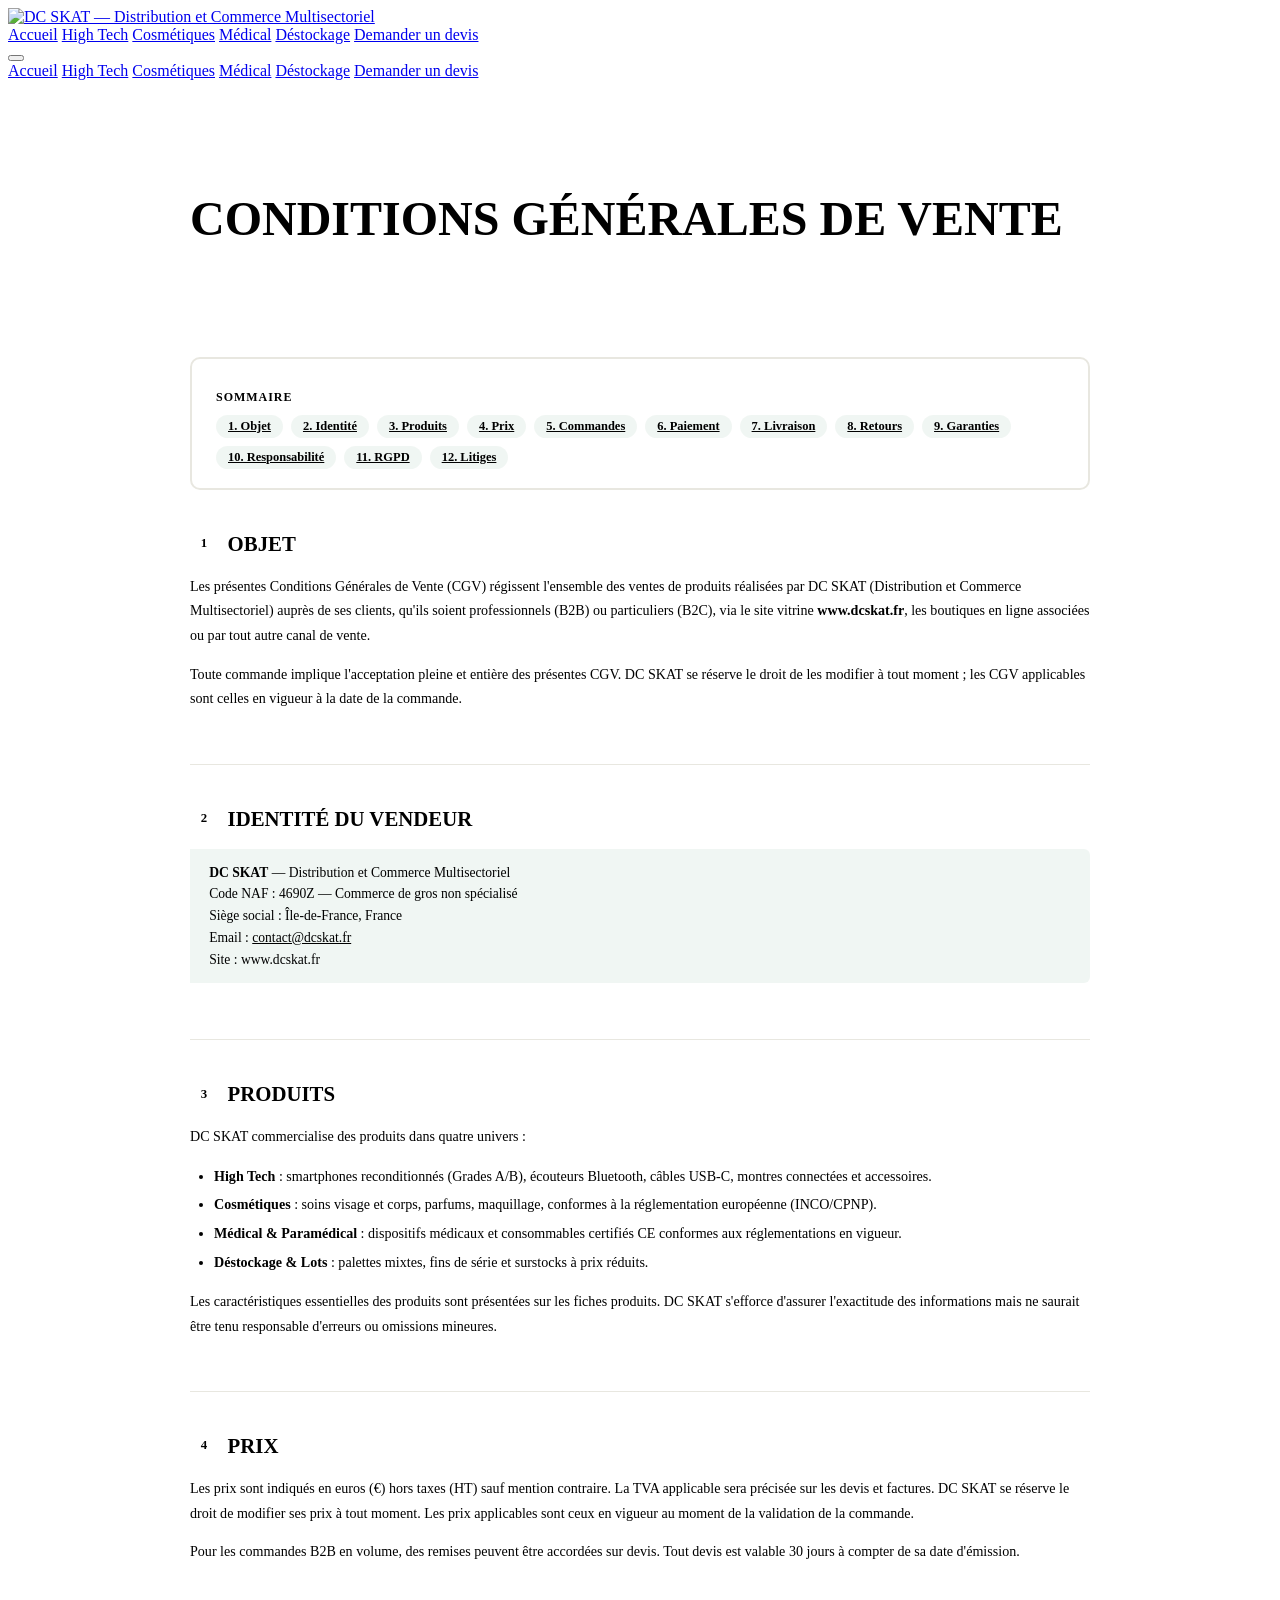
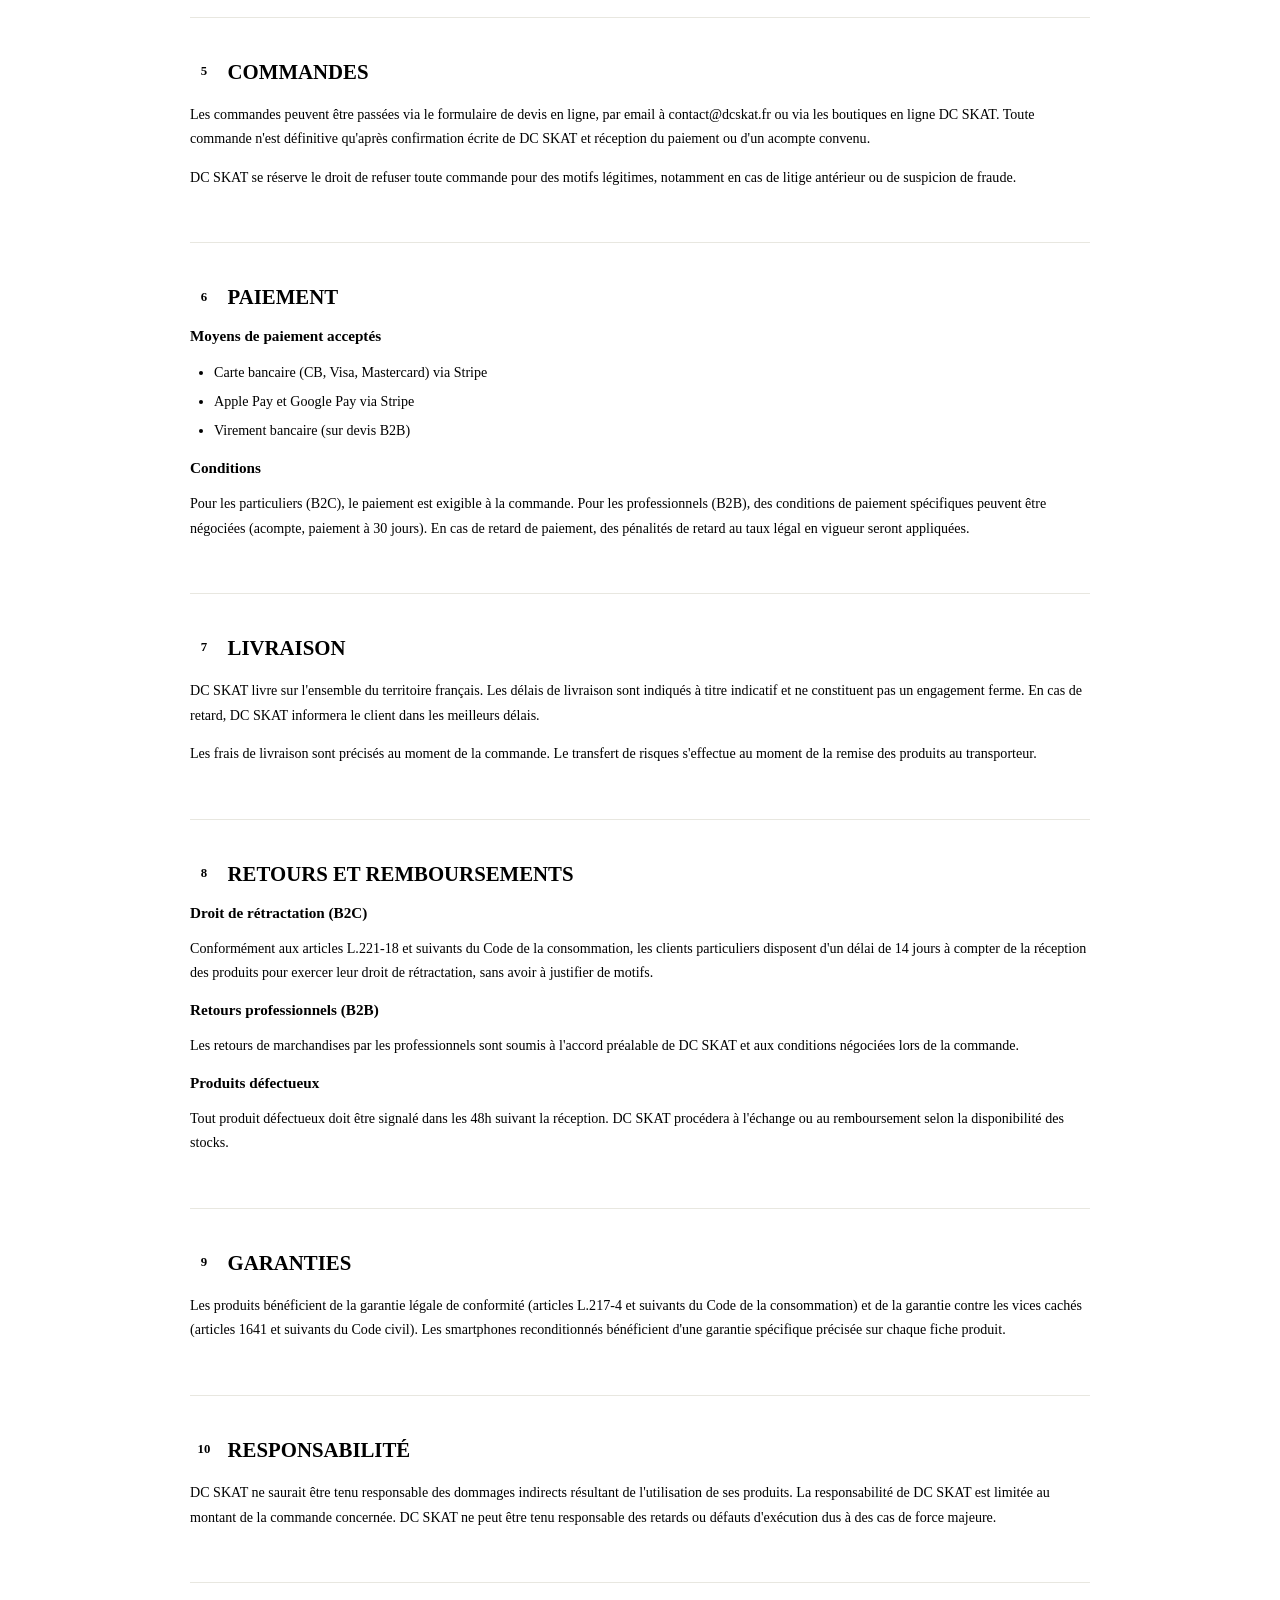
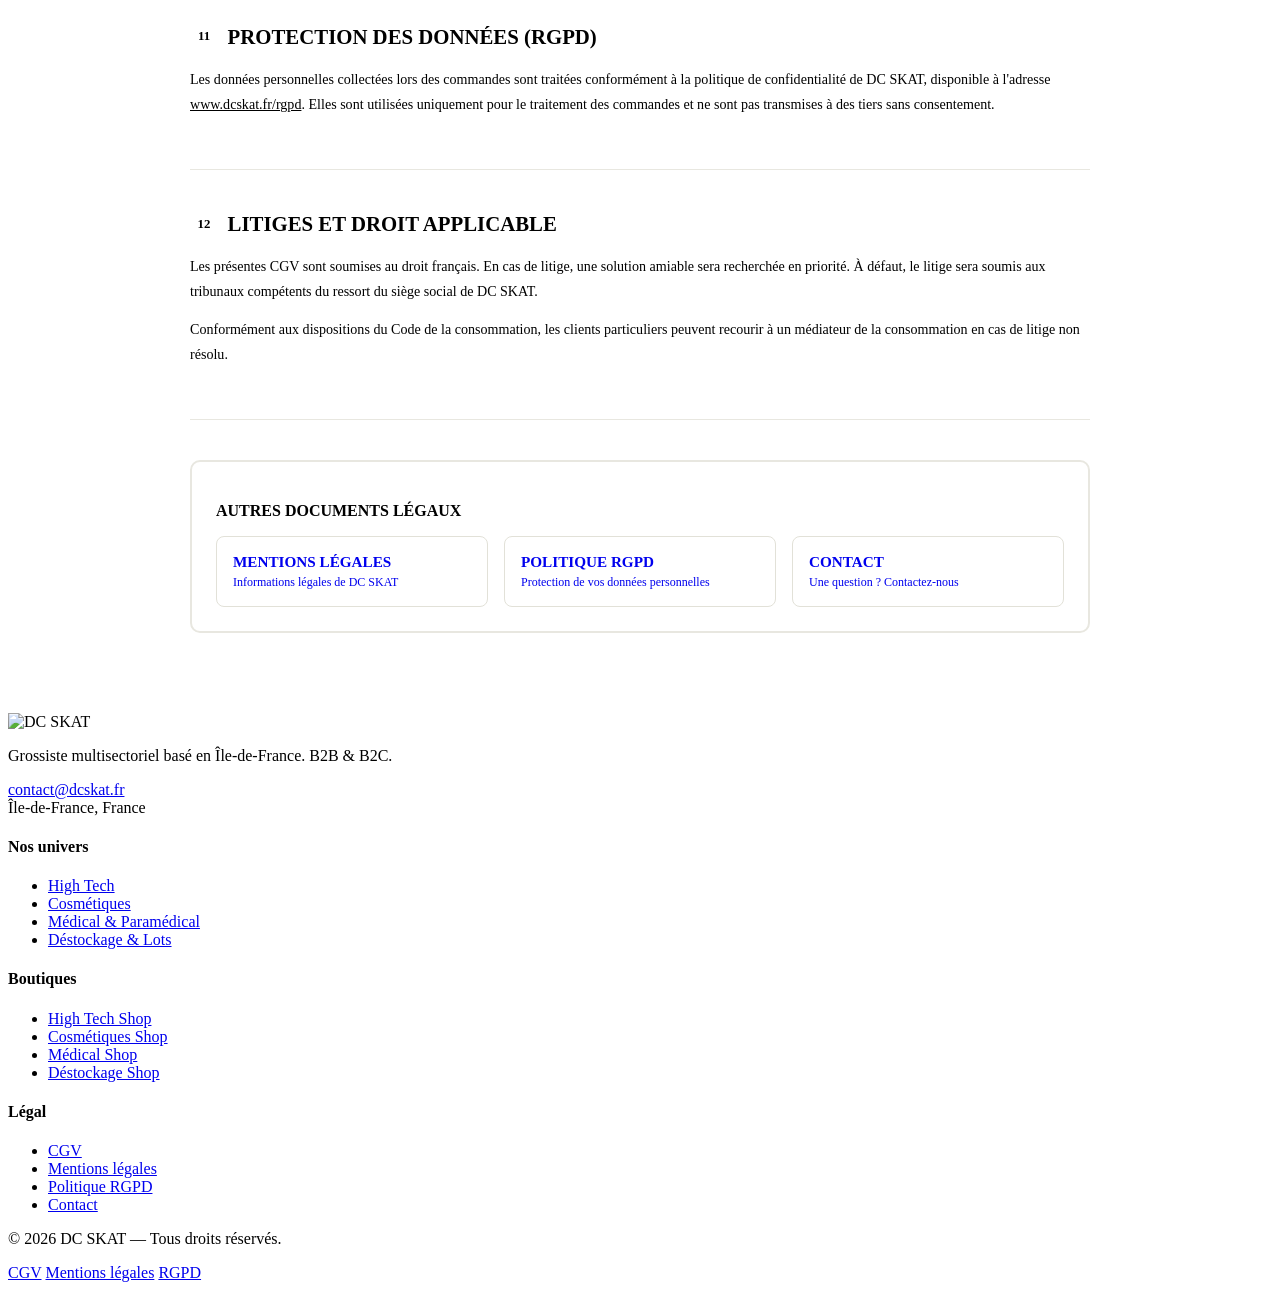
==== cgv.html @ 7391695d "Create cgv.html" ====
<!DOCTYPE html>
<html lang="fr">
<head>
  <meta charset="UTF-8" />
  <meta name="viewport" content="width=device-width, initial-scale=1.0" />
  <meta name="description" content="Conditions Générales de Vente — DC SKAT Distribution et Commerce Multisectoriel." />
  <meta name="robots" content="noindex" />
  <title>CGV — DC SKAT</title>

  <link rel="preconnect" href="https://fonts.googleapis.com" />
  <link rel="preconnect" href="https://fonts.gstatic.com" crossorigin />
  <link href="https://fonts.googleapis.com/css2?family=Barlow+Condensed:wght@700;800&family=Lato:wght@400;700&display=swap" rel="stylesheet" />
  <link rel="stylesheet" href="style.css" />

  <style>
    .page-hero {
      background: linear-gradient(135deg, var(--vert-dark) 0%, var(--vert) 100%);
      color: var(--blanc-pur);
      padding: 3.5rem 1.5rem 2.5rem;
    }
    .page-hero-inner { max-width: 900px; margin: 0 auto; }
    .breadcrumb {
      font-size: 0.78rem;
      color: rgba(255,255,255,0.55);
      margin-bottom: 1rem;
      display: flex;
      align-items: center;
      gap: 0.5rem;
    }
    .breadcrumb a { color: rgba(255,255,255,0.55); transition: color var(--transition); }
    .breadcrumb a:hover { color: var(--olive); }
    .breadcrumb span { color: rgba(255,255,255,0.3); }
    .page-hero h1 {
      font-family: var(--font-titre);
      font-size: clamp(2rem, 4vw, 3rem);
      font-weight: 800;
      text-transform: uppercase;
      color: var(--blanc-pur);
      margin-bottom: 0.5rem;
    }
    .page-hero h1 span { color: var(--olive); }
    .page-hero-meta { font-size: 0.8rem; color: rgba(255,255,255,0.55); margin-top: 0.5rem; }

    /*  CONTENU LÉGAL  */
    .legal-section { padding: 3rem 1.5rem 5rem; }
    .legal-inner { max-width: 900px; margin: 0 auto; }

    .legal-nav {
      background: var(--blanc-pur);
      border: 2px solid #e8e7e0;
      border-radius: 10px;
      padding: 1.2rem 1.5rem;
      margin-bottom: 2.5rem;
    }
    .legal-nav p {
      font-size: 0.75rem;
      font-weight: 700;
      text-transform: uppercase;
      letter-spacing: 0.08em;
      color: var(--gris);
      margin-bottom: 0.6rem;
    }
    .legal-nav-links {
      display: flex;
      flex-wrap: wrap;
      gap: 0.5rem;
    }
    .legal-nav-links a {
      font-size: 0.78rem;
      color: var(--vert);
      font-weight: 700;
      padding: 4px 12px;
      background: rgba(0,102,51,0.06);
      border-radius: 100px;
      transition: background var(--transition);
    }
    .legal-nav-links a:hover { background: rgba(0,102,51,0.14); }

    .legal-article {
      margin-bottom: 2.5rem;
      padding-bottom: 2.5rem;
      border-bottom: 1px solid #e8e7e0;
    }
    .legal-article:last-child { border-bottom: none; }

    .legal-article h2 {
      font-family: var(--font-titre);
      font-size: 1.3rem;
      font-weight: 800;
      text-transform: uppercase;
      color: var(--vert);
      margin-bottom: 1rem;
      display: flex;
      align-items: center;
      gap: 0.6rem;
    }
    .legal-article h2 .num {
      display: inline-flex;
      align-items: center;
      justify-content: center;
      width: 28px;
      height: 28px;
      background: var(--vert);
      color: var(--blanc-pur);
      font-size: 0.8rem;
      border-radius: 50%;
      flex-shrink: 0;
    }
    .legal-article h3 {
      font-family: var(--font-corps);
      font-size: 0.95rem;
      font-weight: 700;
      color: var(--noir);
      margin: 1rem 0 0.4rem;
    }
    .legal-article p {
      font-size: 0.88rem;
      color: var(--noir);
      line-height: 1.75;
      margin-bottom: 0.8rem;
    }
    .legal-article ul {
      list-style: disc;
      padding-left: 1.5rem;
      margin-bottom: 0.8rem;
    }
    .legal-article ul li {
      font-size: 0.88rem;
      color: var(--noir);
      line-height: 1.7;
      margin-bottom: 0.3rem;
    }
    .legal-highlight {
      background: rgba(0,102,51,0.06);
      border-left: 3px solid var(--vert);
      padding: 0.8rem 1.2rem;
      border-radius: 0 6px 6px 0;
      margin: 1rem 0;
      font-size: 0.85rem;
      color: var(--noir);
      line-height: 1.6;
    }

    /* Autres pages légales */
    .legal-links-section {
      background: var(--blanc-pur);
      border: 2px solid #e8e7e0;
      border-radius: 10px;
      padding: 1.5rem;
      margin-top: 2rem;
    }
    .legal-links-section h3 {
      font-family: var(--font-titre);
      font-size: 1rem;
      font-weight: 800;
      text-transform: uppercase;
      color: var(--vert);
      margin-bottom: 1rem;
    }
    .legal-links-grid {
      display: flex;
      gap: 1rem;
      flex-wrap: wrap;
    }
    .legal-link-card {
      flex: 1;
      min-width: 160px;
      background: var(--blanc);
      border: 1.5px solid #e2e1d8;
      border-radius: 8px;
      padding: 1rem;
      text-decoration: none;
      transition: border-color var(--transition), box-shadow var(--transition);
    }
    .legal-link-card:hover { border-color: var(--vert); box-shadow: var(--shadow); }
    .legal-link-card .llc-title {
      font-family: var(--font-titre);
      font-size: 0.95rem;
      font-weight: 800;
      text-transform: uppercase;
      color: var(--vert);
    }
    .legal-link-card .llc-desc { font-size: 0.75rem; color: var(--gris); margin-top: 0.2rem; }
  </style>
</head>
<body>

  

  <!-- HEADER -->
  <header class="header">
    <div class="header-inner">
      <a href="index.html" class="logo" aria-label="DC SKAT — Accueil">
        <img src="logo.png" alt="DC SKAT — Distribution et Commerce Multisectoriel" />
      </a>
      <nav class="nav" aria-label="Navigation principale">
        <a href="index.html">Accueil</a>
        <a href="high-tech.html">High Tech</a>
        <a href="cosmetiques.html">Cosmétiques</a>
        <a href="medical.html">Médical</a>
        <a href="destockage.html">Déstockage</a>
        <a href="contact.html" class="nav-cta">Demander un devis</a>
      </nav>
      <button class="burger" aria-label="Ouvrir le menu" aria-expanded="false" id="burgerBtn">
        <span></span><span></span><span></span>
      </button>
    </div>
    <nav class="nav-mobile" id="navMobile" aria-label="Navigation mobile">
      <a href="index.html">Accueil</a>
      <a href="high-tech.html">High Tech</a>
      <a href="cosmetiques.html">Cosmétiques</a>
      <a href="medical.html">Médical</a>
      <a href="destockage.html">Déstockage</a>
      <a href="contact.html" class="nav-cta">Demander un devis</a>
    </nav>
  </header>

  <main>
    <section class="page-hero">
      <div class="page-hero-inner">
        <div class="breadcrumb">
          <a href="index.html">Accueil</a>
          <span>›</span>
          <strong>CGV</strong>
        </div>
        <h1>Conditions <span>Générales de Vente</span></h1>
        <div class="page-hero-meta">DC SKAT — Version en vigueur au 1er juin 2026</div>
      </div>
    </section>

    <section class="legal-section">
      <div class="legal-inner">

        <!-- Sommaire -->
        <nav class="legal-nav" aria-label="Sommaire">
          <p>Sommaire</p>
          <div class="legal-nav-links">
            <a href="#art1">1. Objet</a>
            <a href="#art2">2. Identité</a>
            <a href="#art3">3. Produits</a>
            <a href="#art4">4. Prix</a>
            <a href="#art5">5. Commandes</a>
            <a href="#art6">6. Paiement</a>
            <a href="#art7">7. Livraison</a>
            <a href="#art8">8. Retours</a>
            <a href="#art9">9. Garanties</a>
            <a href="#art10">10. Responsabilité</a>
            <a href="#art11">11. RGPD</a>
            <a href="#art12">12. Litiges</a>
          </div>
        </nav>

        <!-- Articles -->
        <article class="legal-article" id="art1">
          <h2><span class="num">1</span> Objet</h2>
          <p>Les présentes Conditions Générales de Vente (CGV) régissent l'ensemble des ventes de produits réalisées par DC SKAT (Distribution et Commerce Multisectoriel) auprès de ses clients, qu'ils soient professionnels (B2B) ou particuliers (B2C), via le site vitrine <strong>www.dcskat.fr</strong>, les boutiques en ligne associées ou par tout autre canal de vente.</p>
          <p>Toute commande implique l'acceptation pleine et entière des présentes CGV. DC SKAT se réserve le droit de les modifier à tout moment ; les CGV applicables sont celles en vigueur à la date de la commande.</p>
        </article>

        <article class="legal-article" id="art2">
          <h2><span class="num">2</span> Identité du vendeur</h2>
          <div class="legal-highlight">
            <strong>DC SKAT</strong> — Distribution et Commerce Multisectoriel<br>
            Code NAF : 4690Z — Commerce de gros non spécialisé<br>
            Siège social : Île-de-France, France<br>
            Email : <a href="mailto:contact@dcskat.fr" style="color:var(--vert)">contact@dcskat.fr</a><br>
            Site : www.dcskat.fr
          </div>
        </article>

        <article class="legal-article" id="art3">
          <h2><span class="num">3</span> Produits</h2>
          <p>DC SKAT commercialise des produits dans quatre univers :</p>
          <ul>
            <li><strong>High Tech</strong> : smartphones reconditionnés (Grades A/B), écouteurs Bluetooth, câbles USB-C, montres connectées et accessoires.</li>
            <li><strong>Cosmétiques</strong> : soins visage et corps, parfums, maquillage, conformes à la réglementation européenne (INCO/CPNP).</li>
            <li><strong>Médical & Paramédical</strong> : dispositifs médicaux et consommables certifiés CE conformes aux réglementations en vigueur.</li>
            <li><strong>Déstockage & Lots</strong> : palettes mixtes, fins de série et surstocks à prix réduits.</li>
          </ul>
          <p>Les caractéristiques essentielles des produits sont présentées sur les fiches produits. DC SKAT s'efforce d'assurer l'exactitude des informations mais ne saurait être tenu responsable d'erreurs ou omissions mineures.</p>
        </article>

        <article class="legal-article" id="art4">
          <h2><span class="num">4</span> Prix</h2>
          <p>Les prix sont indiqués en euros (€) hors taxes (HT) sauf mention contraire. La TVA applicable sera précisée sur les devis et factures. DC SKAT se réserve le droit de modifier ses prix à tout moment. Les prix applicables sont ceux en vigueur au moment de la validation de la commande.</p>
          <p>Pour les commandes B2B en volume, des remises peuvent être accordées sur devis. Tout devis est valable 30 jours à compter de sa date d'émission.</p>
        </article>

        <article class="legal-article" id="art5">
          <h2><span class="num">5</span> Commandes</h2>
          <p>Les commandes peuvent être passées via le formulaire de devis en ligne, par email à contact@dcskat.fr ou via les boutiques en ligne DC SKAT. Toute commande n'est définitive qu'après confirmation écrite de DC SKAT et réception du paiement ou d'un acompte convenu.</p>
          <p>DC SKAT se réserve le droit de refuser toute commande pour des motifs légitimes, notamment en cas de litige antérieur ou de suspicion de fraude.</p>
        </article>

        <article class="legal-article" id="art6">
          <h2><span class="num">6</span> Paiement</h2>
          <h3>Moyens de paiement acceptés</h3>
          <ul>
            <li>Carte bancaire (CB, Visa, Mastercard) via Stripe</li>
            <li>Apple Pay et Google Pay via Stripe</li>
            <li>Virement bancaire (sur devis B2B)</li>
          </ul>
          <h3>Conditions</h3>
          <p>Pour les particuliers (B2C), le paiement est exigible à la commande. Pour les professionnels (B2B), des conditions de paiement spécifiques peuvent être négociées (acompte, paiement à 30 jours). En cas de retard de paiement, des pénalités de retard au taux légal en vigueur seront appliquées.</p>
        </article>

        <article class="legal-article" id="art7">
          <h2><span class="num">7</span> Livraison</h2>
          <p>DC SKAT livre sur l'ensemble du territoire français. Les délais de livraison sont indiqués à titre indicatif et ne constituent pas un engagement ferme. En cas de retard, DC SKAT informera le client dans les meilleurs délais.</p>
          <p>Les frais de livraison sont précisés au moment de la commande. Le transfert de risques s'effectue au moment de la remise des produits au transporteur.</p>
        </article>

        <article class="legal-article" id="art8">
          <h2><span class="num">8</span> Retours et remboursements</h2>
          <h3>Droit de rétractation (B2C)</h3>
          <p>Conformément aux articles L.221-18 et suivants du Code de la consommation, les clients particuliers disposent d'un délai de 14 jours à compter de la réception des produits pour exercer leur droit de rétractation, sans avoir à justifier de motifs.</p>
          <h3>Retours professionnels (B2B)</h3>
          <p>Les retours de marchandises par les professionnels sont soumis à l'accord préalable de DC SKAT et aux conditions négociées lors de la commande.</p>
          <h3>Produits défectueux</h3>
          <p>Tout produit défectueux doit être signalé dans les 48h suivant la réception. DC SKAT procédera à l'échange ou au remboursement selon la disponibilité des stocks.</p>
        </article>

        <article class="legal-article" id="art9">
          <h2><span class="num">9</span> Garanties</h2>
          <p>Les produits bénéficient de la garantie légale de conformité (articles L.217-4 et suivants du Code de la consommation) et de la garantie contre les vices cachés (articles 1641 et suivants du Code civil). Les smartphones reconditionnés bénéficient d'une garantie spécifique précisée sur chaque fiche produit.</p>
        </article>

        <article class="legal-article" id="art10">
          <h2><span class="num">10</span> Responsabilité</h2>
          <p>DC SKAT ne saurait être tenu responsable des dommages indirects résultant de l'utilisation de ses produits. La responsabilité de DC SKAT est limitée au montant de la commande concernée. DC SKAT ne peut être tenu responsable des retards ou défauts d'exécution dus à des cas de force majeure.</p>
        </article>

        <article class="legal-article" id="art11">
          <h2><span class="num">11</span> Protection des données (RGPD)</h2>
          <p>Les données personnelles collectées lors des commandes sont traitées conformément à la politique de confidentialité de DC SKAT, disponible à l'adresse <a href="rgpd.html" style="color:var(--vert)">www.dcskat.fr/rgpd</a>. Elles sont utilisées uniquement pour le traitement des commandes et ne sont pas transmises à des tiers sans consentement.</p>
        </article>

        <article class="legal-article" id="art12">
          <h2><span class="num">12</span> Litiges et droit applicable</h2>
          <p>Les présentes CGV sont soumises au droit français. En cas de litige, une solution amiable sera recherchée en priorité. À défaut, le litige sera soumis aux tribunaux compétents du ressort du siège social de DC SKAT.</p>
          <p>Conformément aux dispositions du Code de la consommation, les clients particuliers peuvent recourir à un médiateur de la consommation en cas de litige non résolu.</p>
        </article>

        <!-- Liens pages légales -->
        <div class="legal-links-section">
          <h3>Autres documents légaux</h3>
          <div class="legal-links-grid">
            <a href="mentions-legales.html" class="legal-link-card">
              <div class="llc-title">Mentions légales</div>
              <div class="llc-desc">Informations légales de DC SKAT</div>
            </a>
            <a href="rgpd.html" class="legal-link-card">
              <div class="llc-title">Politique RGPD</div>
              <div class="llc-desc">Protection de vos données personnelles</div>
            </a>
            <a href="contact.html" class="legal-link-card">
              <div class="llc-title">Contact</div>
              <div class="llc-desc">Une question ? Contactez-nous</div>
            </a>
          </div>
        </div>

      </div>
    </section>
  </main>

  <!-- FOOTER -->
  <footer class="footer">
    <div class="footer-inner">
      <div class="footer-grid">
        <div class="footer-brand">
          <img src="logo.png" alt="DC SKAT" style="width:200px;height:auto;margin-bottom:0.8rem;display:block;" />
          <p class="footer-desc">Grossiste multisectoriel basé en Île-de-France. B2B & B2C.</p>
          <div class="footer-contact">
            <div> <a href="mailto:contact@dcskat.fr">contact@dcskat.fr</a></div>
            <div> Île-de-France, France</div>
          </div>
        </div>
        <div class="footer-col">
          <h4>Nos univers</h4>
          <ul>
            <li><a href="high-tech.html">High Tech</a></li>
            <li><a href="cosmetiques.html">Cosmétiques</a></li>
            <li><a href="medical.html">Médical & Paramédical</a></li>
            <li><a href="destockage.html">Déstockage & Lots</a></li>
          </ul>
        </div>
        <div class="footer-col">
          <h4>Boutiques</h4>
          <ul>
            <li><a href="https://hightech.dcskat.fr" target="_blank" rel="noopener">High Tech Shop</a></li>
            <li><a href="https://cosmetiques.dcskat.fr" target="_blank" rel="noopener">Cosmétiques Shop</a></li>
            <li><a href="https://medical.dcskat.fr" target="_blank" rel="noopener">Médical Shop</a></li>
            <li><a href="https://destockage.dcskat.fr" target="_blank" rel="noopener">Déstockage Shop</a></li>
          </ul>
        </div>
        <div class="footer-col">
          <h4>Légal</h4>
          <ul>
            <li><a href="cgv.html">CGV</a></li>
            <li><a href="mentions-legales.html">Mentions légales</a></li>
            <li><a href="rgpd.html">Politique RGPD</a></li>
            <li><a href="contact.html">Contact</a></li>
          </ul>
        </div>
      </div>
      <div class="footer-bottom">
        <p>© 2026 DC SKAT — Tous droits réservés.</p>
        <nav class="footer-legal">
          <a href="cgv.html">CGV</a>
          <a href="mentions-legales.html">Mentions légales</a>
          <a href="rgpd.html">RGPD</a>
        </nav>
      </div>
    </div>
  </footer>

  <script src="main.js"></script>
</body>
</html>
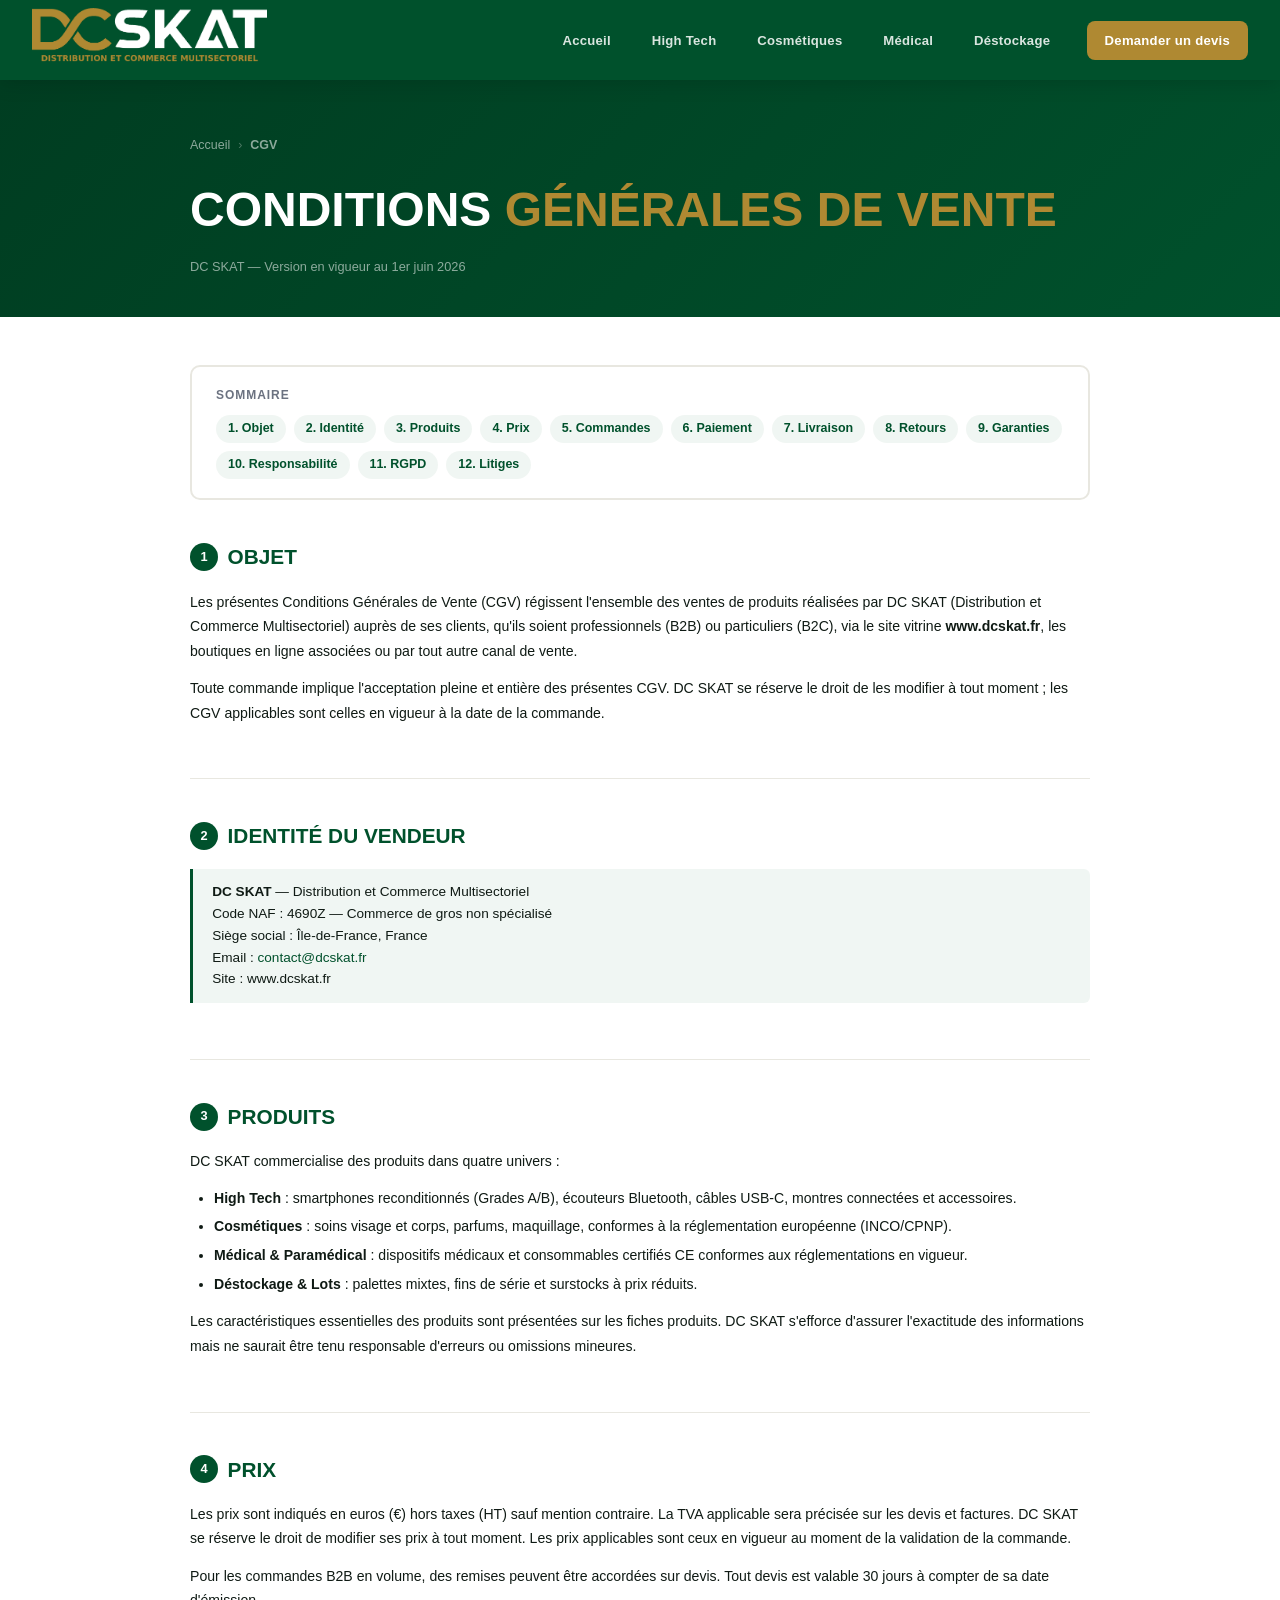
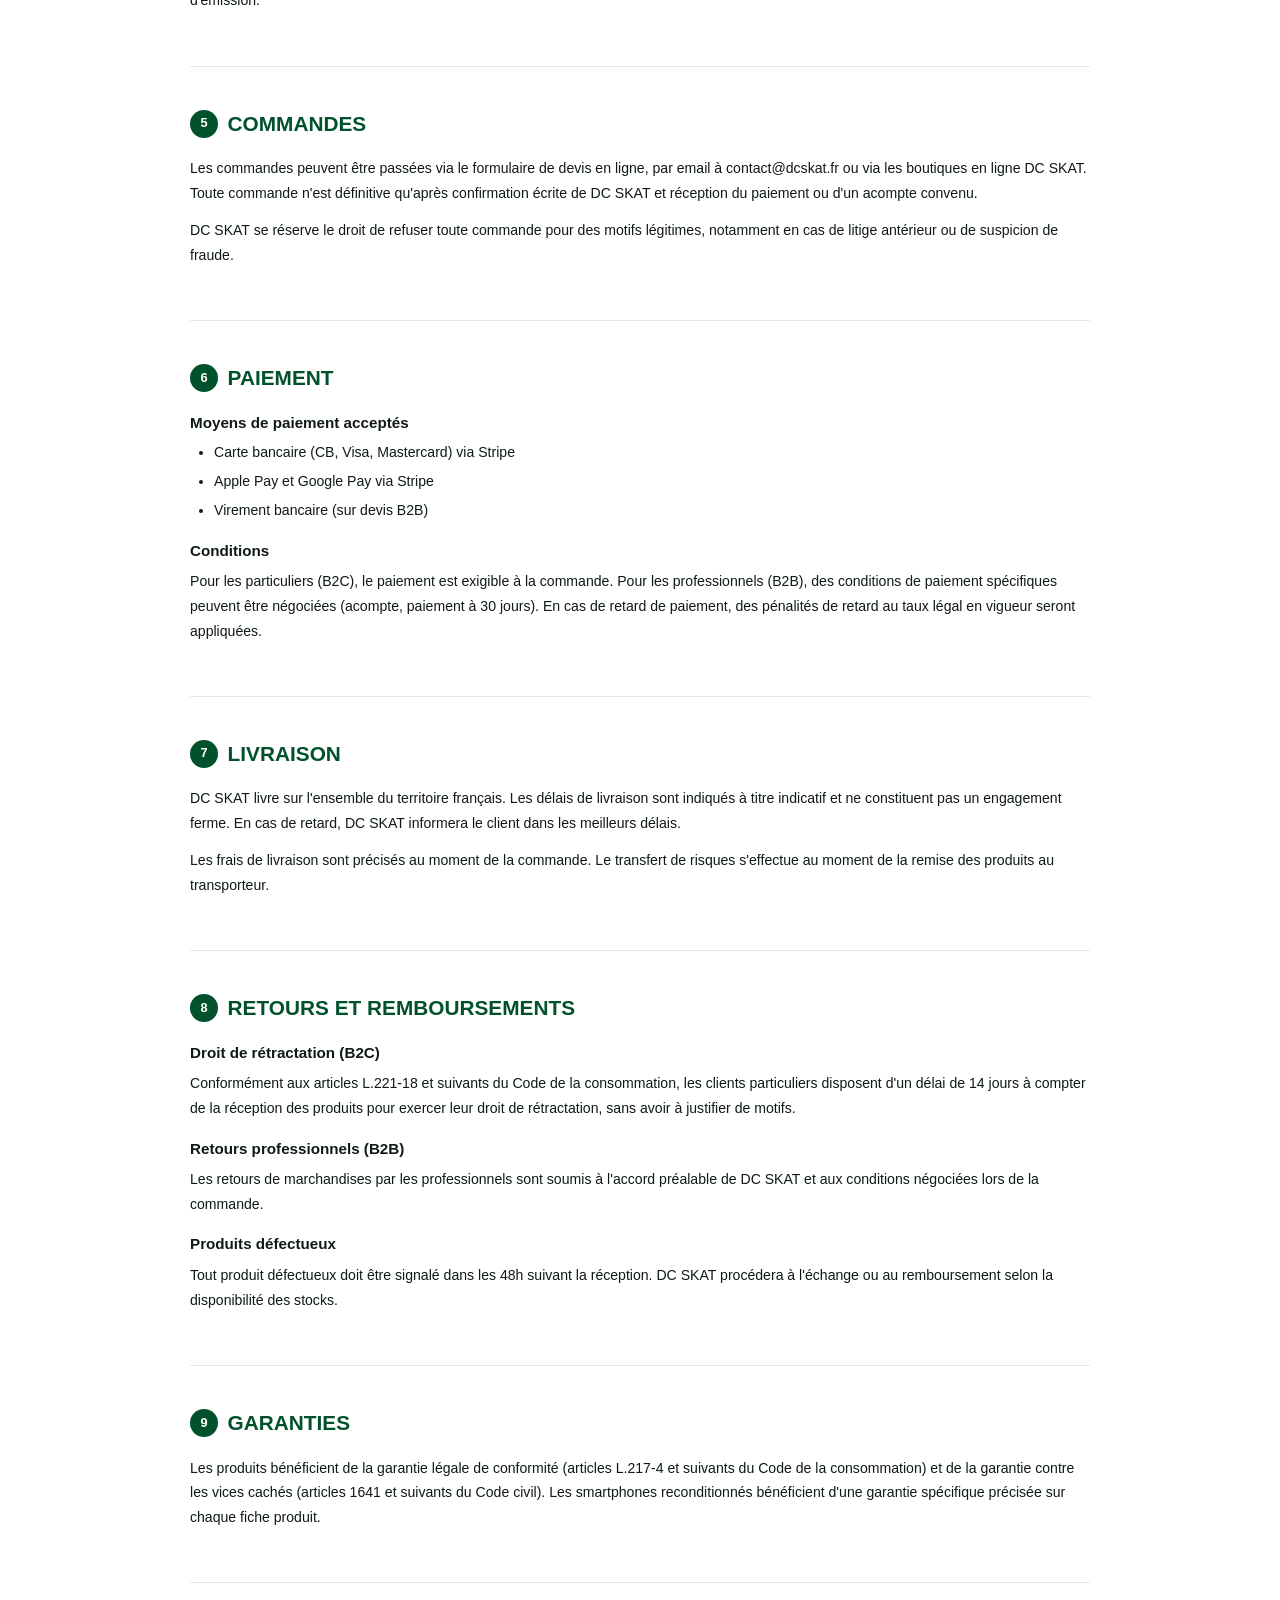
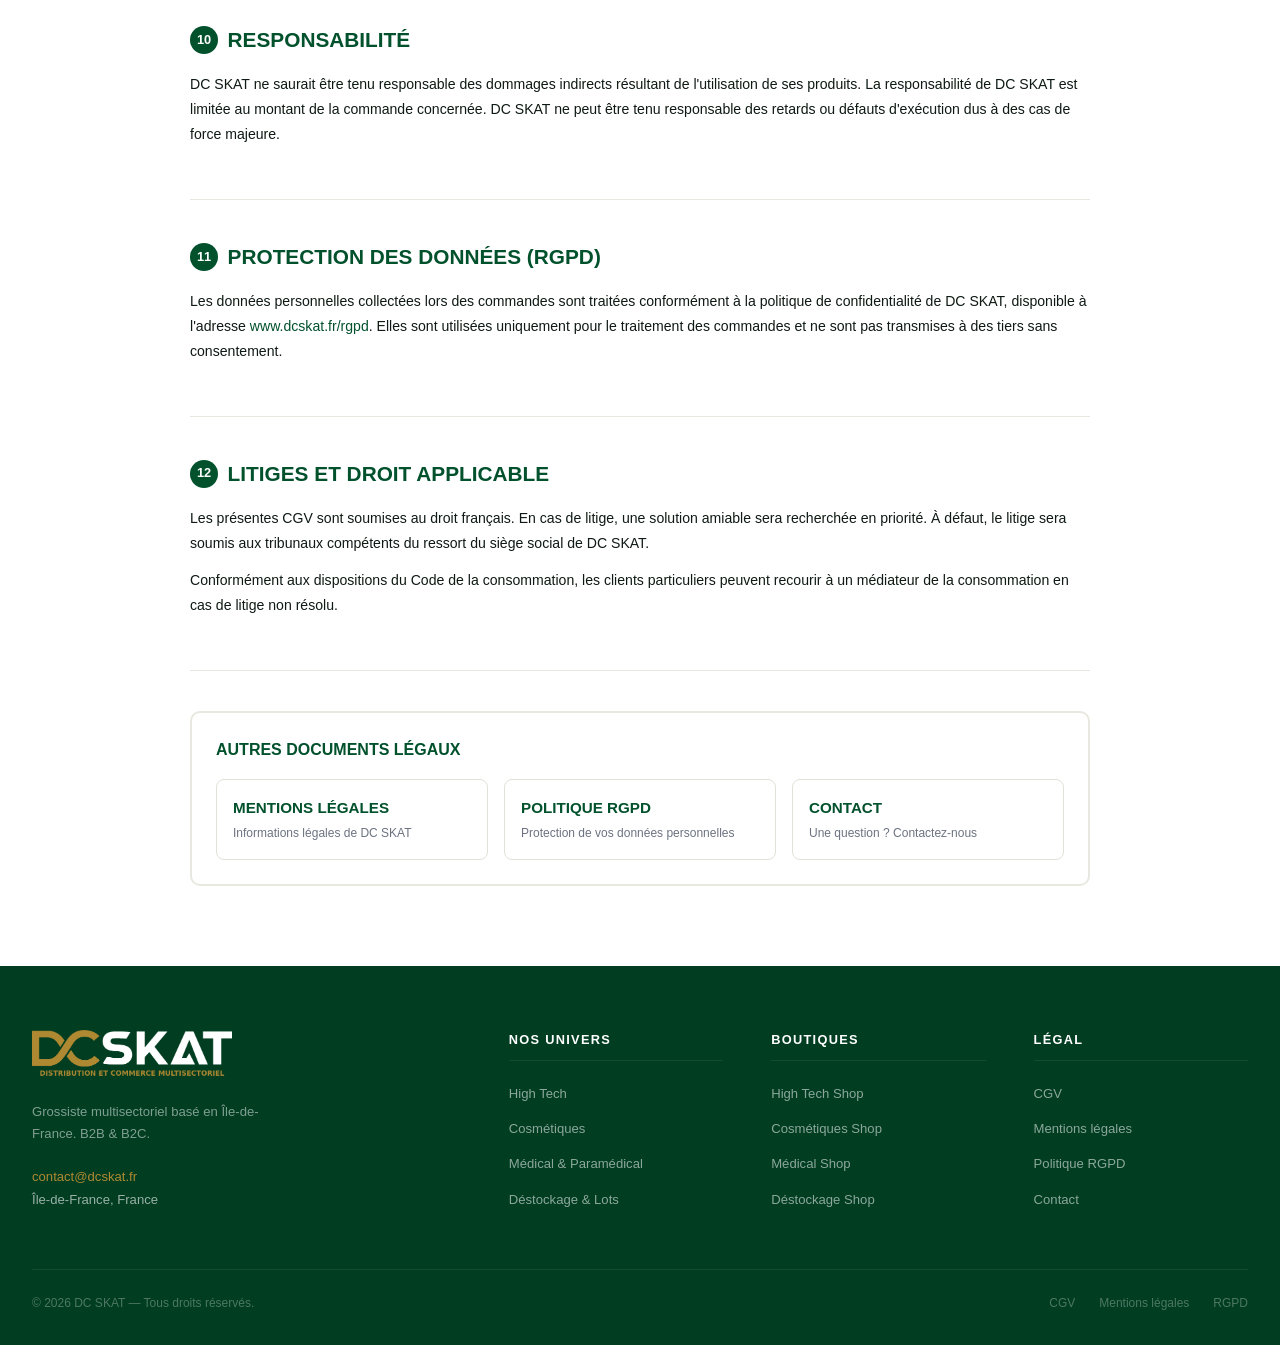
==== commit 8013fe31: "Update cgv.html" ====
--- a/cgv.html
+++ b/cgv.html
@@ -5,12 +5,7 @@
   <meta name="viewport" content="width=device-width, initial-scale=1.0" />
   <meta name="description" content="Conditions Générales de Vente — DC SKAT Distribution et Commerce Multisectoriel." />
   <meta name="robots" content="noindex" />
-  <title>CGV — DC SKAT</title>
-
-  <link rel="preconnect" href="https://fonts.googleapis.com" />
-  <link rel="preconnect" href="https://fonts.gstatic.com" crossorigin />
-  <link href="https://fonts.googleapis.com/css2?family=Barlow+Condensed:wght@700;800&family=Lato:wght@400;700&display=swap" rel="stylesheet" />
-  <link rel="stylesheet" href="style.css" />
+  <title>CGV — DC SKAT</title>  <link rel="stylesheet" href="style.css" />
 
   <style>
     .page-hero {
@@ -417,4 +412,4 @@
 
   <script src="main.js"></script>
 </body>
-</html>+</html>
--- a/style.css
+++ b/style.css
@@ -0,0 +1,324 @@
+/* ════════════════════════════════════════════════════
+   STYLE.CSS — DC SKAT — Charte graphique commune
+   Design premium — Vert #00512c, Or #af8932, Blanc dominant
+   ════════════════════════════════════════════════════ */
+
+@font-face {
+  font-family: 'Armature';
+  src: url('assets/fonts/Armature-Thin.woff2') format('woff2');
+  font-weight: 100;
+  font-style: normal;
+  font-display: swap;
+}
+@font-face {
+  font-family: 'Armature';
+  src: url('assets/fonts/Armature-ThinItalic.woff2') format('woff2');
+  font-weight: 100;
+  font-style: italic;
+  font-display: swap;
+}
+@font-face {
+  font-family: 'Armature';
+  src: url('assets/fonts/Armature-Regular.woff2') format('woff2');
+  font-weight: 400;
+  font-style: normal;
+  font-display: swap;
+}
+@font-face {
+  font-family: 'Armature';
+  src: url('assets/fonts/Armature-Italic.woff2') format('woff2');
+  font-weight: 400;
+  font-style: italic;
+  font-display: swap;
+}
+@font-face {
+  font-family: 'Armature';
+  src: url('assets/fonts/Armature-SemiBold.woff2') format('woff2');
+  font-weight: 600;
+  font-style: normal;
+  font-display: swap;
+}
+@font-face {
+  font-family: 'Armature';
+  src: url('assets/fonts/Armature-Bold.woff2') format('woff2');
+  font-weight: 700;
+  font-style: normal;
+  font-display: swap;
+}
+@font-face {
+  font-family: 'Armature';
+  src: url('assets/fonts/Armature-BoldItalic.woff2') format('woff2');
+  font-weight: 700;
+  font-style: italic;
+  font-display: swap;
+}
+@font-face {
+  font-family: 'Armature';
+  src: url('assets/fonts/Armature-ExtraBold.woff2') format('woff2');
+  font-weight: 800;
+  font-style: normal;
+  font-display: swap;
+}
+@font-face {
+  font-family: 'Armature';
+  src: url('assets/fonts/Armature-ExtraBoldItalic.woff2') format('woff2');
+  font-weight: 800;
+  font-style: italic;
+  font-display: swap;
+}
+
+:root {
+  --vert:        #00512c;
+  --vert-dark:   #003d21;
+  --vert-light:  #f0f7f3;
+  --vert-mid:    #e0ede8;
+  --or:          #af8932;
+  --or-dark:     #8a6a22;
+  --or-light:    #fdf6e9;
+  --blanc:       #ffffff;
+  --off-white:   #f9fafb;
+  --gris-clair:  #f3f4f6;
+  --gris-bord:   #e5e7eb;
+  --gris:        #6b7280;
+  --texte:       #0f1a14;
+  --texte-sec:   #4b5563;
+  --noir:        #0f1a14;
+  --bronze:      #8a6a22;
+  --olive:       #af8932;
+  --blanc-pur:   #ffffff;
+
+  --font-titre:  'Armature', sans-serif;
+  --font-corps:  'Armature', sans-serif;
+  --radius:      8px;
+  --radius-lg:   16px;
+  --radius-xl:   24px;
+  --transition:  0.25s ease;
+  --shadow-sm:   0 1px 3px rgba(0,0,0,0.08);
+  --shadow:      0 4px 16px rgba(0,0,0,0.08);
+  --shadow-lg:   0 8px 32px rgba(0,0,0,0.12);
+  --shadow-vert: 0 8px 32px rgba(0,81,44,0.15);
+}
+
+/* ─── RESET ─────────────────────────────────────────── */
+*, *::before, *::after { box-sizing: border-box; margin: 0; padding: 0; }
+html { scroll-behavior: smooth; -webkit-text-size-adjust: 100%; }
+body {
+  font-family: var(--font-corps);
+  background: var(--blanc);
+  color: var(--texte);
+  line-height: 1.6;
+  font-size: 16px;
+  background: var(--blanc);
+}
+a { text-decoration: none; color: inherit; }
+ul { list-style: none; }
+img { display: block; max-width: 100%; }
+button { cursor: pointer; font-family: var(--font-corps); border: none; }
+
+/* ─── HEADER ─────────────────────────────────────────── */
+.header {
+  background: var(--vert);
+  position: sticky;
+  top: 0;
+  z-index: 100;
+  box-shadow: 0 2px 20px rgba(0,0,0,0.15);
+  transition: box-shadow var(--transition);
+}
+.header.scrolled { box-shadow: 0 4px 28px rgba(0,0,0,0.22); }
+.header-inner {
+  max-width: 1280px;
+  margin: 0 auto;
+  padding: 0 2rem;
+  display: flex;
+  align-items: center;
+  justify-content: space-between;
+  height: 80px;
+  gap: 2rem;
+  transition: height var(--transition);
+}
+.header.scrolled .header-inner { height: 64px; }
+.logo { display: flex; align-items: center; text-decoration: none; flex-shrink: 0; padding: 4px 0; }
+.logo img { width: 235px; height: auto; display: block; transition: width var(--transition); }
+.header.scrolled .logo img { width: 195px; }
+
+/* Nav desktop */
+.nav { display: flex; align-items: center; gap: 0.3rem; }
+.nav a {
+  font-family: var(--font-corps);
+  font-size: 0.82rem;
+  font-weight: 600;
+  color: rgba(255,255,255,0.85);
+  padding: 8px 14px 8px 22px;
+  border-radius: 6px;
+  letter-spacing: 0.02em;
+  transition: all var(--transition);
+  position: relative;
+}
+.nav a::before {
+  content: '';
+  position: absolute;
+  left: 8px; top: 50%;
+  width: 5px; height: 5px;
+  border-radius: 50%;
+  background: currentColor;
+  opacity: 0;
+  transform: translateY(-50%) scale(0.3);
+  transition: opacity var(--transition), transform var(--transition);
+}
+.nav a:hover::before, .nav a.active::before { opacity: 0.9; transform: translateY(-50%) scale(1); }
+.nav a[href*="high-tech"] { --dot: var(--vert-mid); }
+.nav a[href*="high-tech"]::before { background: #5fce93; }
+.nav a[href*="cosmetiques"]::before { background: var(--or); }
+.nav a[href*="medical"]::before { background: #9fc2af; }
+.nav a[href*="destockage"]::before { background: var(--bronze); }
+.nav a[href="index.html"]::before { background: var(--blanc); }
+.nav a.nav-cta::before { display: none; }
+.nav a::after {
+  content: '';
+  position: absolute;
+  left: 22px; right: 14px; bottom: 4px;
+  height: 2px;
+  background: var(--or);
+  border-radius: 2px;
+  transform: scaleX(0);
+  transition: transform var(--transition);
+  transform-origin: left;
+}
+.nav a:hover { color: var(--blanc); }
+.nav a:hover::after, .nav a.active::after { transform: scaleX(1); }
+.nav a.active { color: var(--blanc); }
+.nav a.nav-cta {
+  background: var(--or);
+  color: var(--blanc);
+  margin-left: 1.1rem;
+  border-radius: var(--radius);
+  padding: 9px 18px;
+  position: relative;
+}
+.nav a.nav-cta::before {
+  content: '';
+  position: absolute;
+  left: -0.85rem; top: 50%;
+  width: 1px; height: 20px;
+  background: rgba(255,255,255,0.2);
+  transform: translateY(-50%);
+}
+.nav a.nav-cta::after { display: none; }
+.nav a.nav-cta:hover { background: var(--or-dark); }
+
+/* Burger */
+.burger { display: none; flex-direction: column; gap: 5px; padding: 8px; background: none; border-radius: 50%; transition: background var(--transition); }
+.burger:hover { background: rgba(255,255,255,0.1); }
+.burger span { display: block; width: 22px; height: 2px; background: var(--blanc); border-radius: 2px; transition: var(--transition); }
+.burger.open span:nth-child(1) { transform: rotate(45deg) translate(5px, 5px); }
+.burger.open span:nth-child(2) { opacity: 0; }
+.burger.open span:nth-child(3) { transform: rotate(-45deg) translate(5px, -5px); }
+
+/* Menu mobile */
+.nav-mobile {
+  display: none; flex-direction: column;
+  background: var(--vert-dark);
+  padding: 1rem 1.5rem; gap: 0.2rem;
+  position: absolute;
+  top: 100%; left: 0; right: 0;
+  z-index: 200;
+  box-shadow: 0 8px 24px rgba(0,0,0,0.25);
+}
+.nav-mobile.open { display: flex; }
+.nav-mobile a {
+  font-size: 0.9rem; font-weight: 600;
+  color: rgba(255,255,255,0.85);
+  padding: 10px 14px; border-radius: var(--radius);
+  transition: all var(--transition);
+}
+.nav-mobile a:hover { background: rgba(255,255,255,0.1); color: var(--blanc); }
+.nav-mobile a.nav-cta { background: var(--or); color: var(--blanc); text-align: center; margin-top: 0.5rem; }
+
+/* ─── BOUTONS ─────────────────────────────────────────── */
+.btn {
+  display: inline-flex; align-items: center; gap: 8px;
+  font-family: var(--font-corps);
+  font-size: 0.88rem; font-weight: 600;
+  padding: 13px 28px; border-radius: var(--radius);
+  transition: all var(--transition); cursor: pointer;
+  letter-spacing: 0.01em;
+}
+.btn-primary { background: var(--or); color: var(--blanc); box-shadow: 0 4px 14px rgba(175,137,50,0.35); }
+.btn-primary:hover { background: var(--or-dark); transform: translateY(-1px); box-shadow: 0 6px 20px rgba(175,137,50,0.45); }
+.btn-secondary { background: transparent; color: var(--blanc); border: 1.5px solid rgba(255,255,255,0.5); }
+.btn-secondary:hover { background: rgba(255,255,255,0.1); border-color: var(--blanc); }
+.btn-green { background: var(--vert); color: var(--blanc); box-shadow: 0 4px 14px rgba(0,81,44,0.25); }
+.btn-green:hover { background: var(--vert-dark); transform: translateY(-1px); }
+.btn-outline-green { background: transparent; color: var(--vert); border: 1.5px solid var(--vert); }
+.btn-outline-green:hover { background: var(--vert); color: var(--blanc); }
+.btn-group { display: flex; gap: 1rem; flex-wrap: wrap; }
+
+/* ─── SECTIONS ────────────────────────────────────────── */
+.section { padding: 5rem 2rem; }
+.section-inner { max-width: 1280px; margin: 0 auto; }
+.section-header { margin-bottom: 3rem; }
+.section-eyebrow {
+  display: inline-flex; align-items: center; gap: 8px;
+  font-size: 0.7rem; font-weight: 700;
+  letter-spacing: 0.16em; text-transform: uppercase;
+  color: var(--or); margin-bottom: 0.8rem;
+}
+.section-eyebrow::before {
+  content: '';
+  display: block; width: 24px; height: 2px;
+  background: var(--or); border-radius: 2px;
+}
+.section-title {
+  font-family: var(--font-titre);
+  font-size: clamp(1.8rem, 3.5vw, 2.8rem);
+  font-weight: 800;
+  color: var(--texte);
+  line-height: 1.15;
+}
+.section-subtitle {
+  font-size: 0.95rem; color: var(--texte-sec);
+  margin-top: 0.8rem; max-width: 540px; line-height: 1.7;
+}
+
+/* ─── FOOTER ─────────────────────────────────────────── */
+.footer { background: var(--vert-dark); color: rgba(255,255,255,0.75); padding: 4rem 2rem 2rem; }
+.footer-inner { max-width: 1280px; margin: 0 auto; }
+.footer-grid { display: grid; grid-template-columns: 2fr 1fr 1fr 1fr; gap: 3rem; margin-bottom: 3rem; }
+.footer-desc { font-size: 0.82rem; color: rgba(255,255,255,0.5); margin-top: 1rem; line-height: 1.7; max-width: 260px; }
+.footer-contact { margin-top: 1.2rem; font-size: 0.82rem; color: rgba(255,255,255,0.6); line-height: 1.8; }
+.footer-contact a { color: var(--or); }
+.footer-contact a:hover { color: var(--blanc); }
+.footer-col h4 {
+  font-family: var(--font-titre); font-size: 0.8rem; font-weight: 700;
+  text-transform: uppercase; letter-spacing: 0.1em;
+  color: var(--blanc); margin-bottom: 1.2rem;
+  padding-bottom: 0.6rem; border-bottom: 1px solid rgba(255,255,255,0.08);
+}
+.footer-col ul li { margin-bottom: 0.6rem; }
+.footer-col ul li a { font-size: 0.82rem; color: rgba(255,255,255,0.55); transition: color var(--transition); }
+.footer-col ul li a:hover { color: var(--or); }
+.footer-bottom {
+  border-top: 1px solid rgba(255,255,255,0.08);
+  padding-top: 1.5rem;
+  display: flex; align-items: center; justify-content: space-between;
+  flex-wrap: wrap; gap: 1rem;
+}
+.footer-bottom p { font-size: 0.75rem; color: rgba(255,255,255,0.3); }
+.footer-legal { display: flex; gap: 1.5rem; }
+.footer-legal a { font-size: 0.75rem; color: rgba(255,255,255,0.3); transition: color var(--transition); }
+.footer-legal a:hover { color: var(--or); }
+
+/* ─── RESPONSIVE GLOBAL ───────────────────────────────── */
+@media (max-width: 1024px) { .footer-grid { grid-template-columns: 1fr 1fr; gap: 2rem; } }
+@media (max-width: 768px) {
+  .nav { display: none; }
+  .burger { display: flex; }
+  .header-inner { height: 68px; }
+  .logo img { width: 160px; }
+}
+@media (max-width: 640px) {
+  .footer-grid { grid-template-columns: 1fr; gap: 1.5rem; }
+  .footer-desc { max-width: 100%; }
+  .footer-bottom { flex-direction: column; align-items: flex-start; }
+  .section { padding: 3.5rem 1.2rem; }
+}
